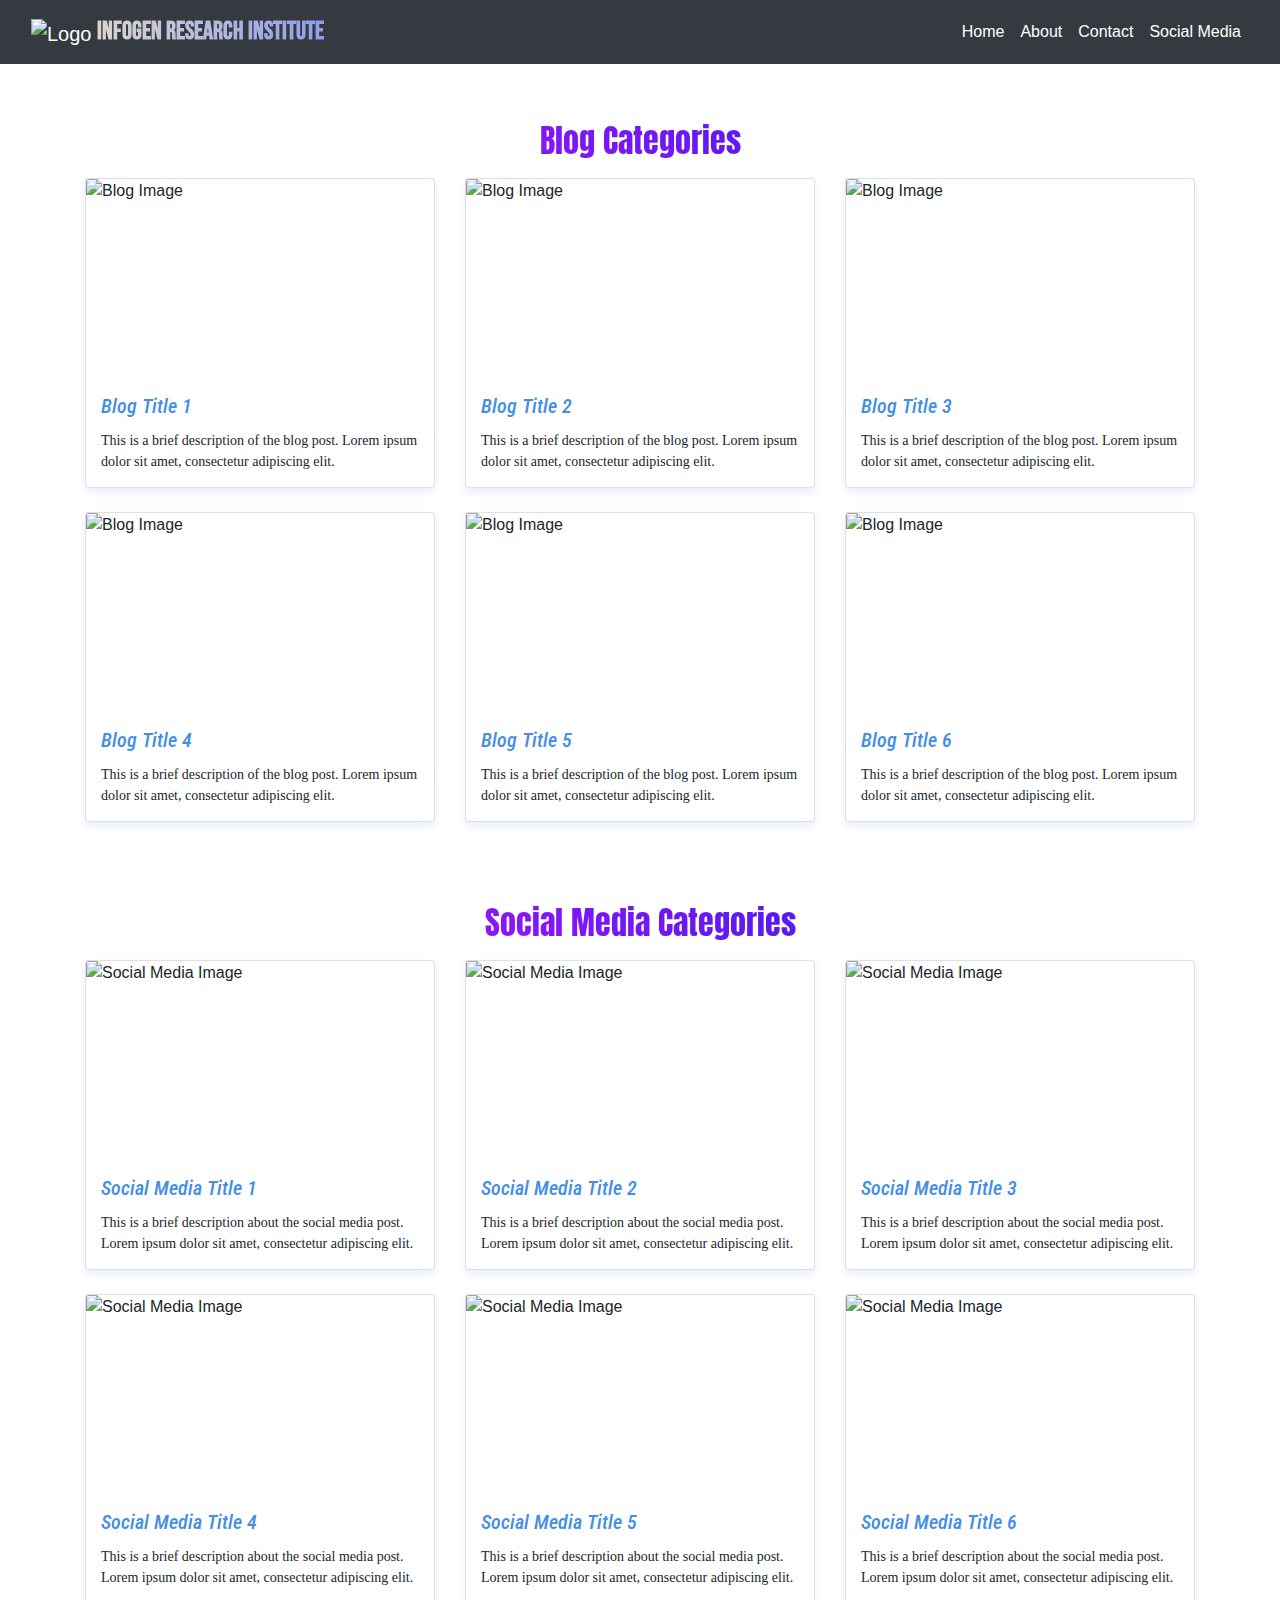
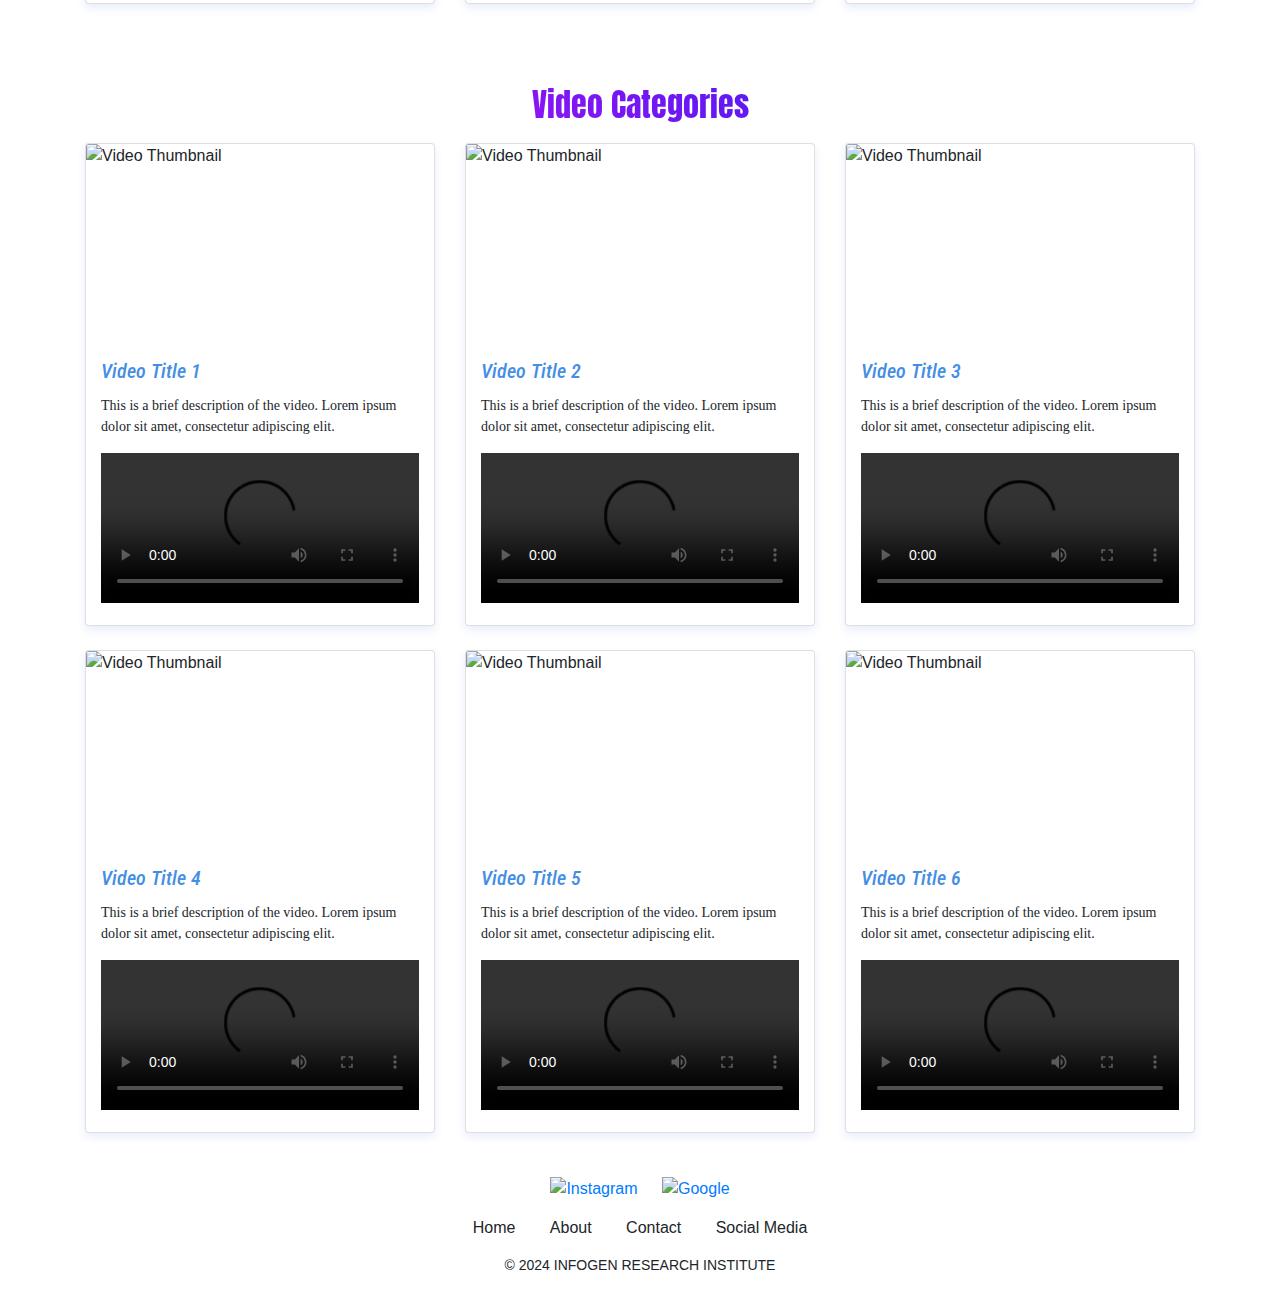
==== index.html @ 4086d079 "Add files via upload" ====
<!DOCTYPE html>
<html lang="en">
<head>
    <meta charset="UTF-8">
    <meta name="viewport" content="width=device-width, initial-scale=1.0">
    <title>INFOGEN RESEARCH INSTITUTE</title>
    <link href="https://cdn.jsdelivr.net/npm/bootstrap@5.3.0/dist/css/bootstrap.min.css" rel="stylesheet">
    <link rel="stylesheet" href="https://cdnjs.cloudflare.com/ajax/libs/font-awesome/6.5.1/css/all.min.css" integrity="sha512-DTOQO9RWCH3ppGqcWaEA1BIZOC6xxalwEsw9c2QQeAIftl+Vegovlnee1c9QX4TctnWMn13TZye+giMm8e2LwA==" crossorigin="anonymous" referrerpolicy="no-referrer" />
    <link rel="stylesheet" href="style.css">
   <!-- Bootstrap CSS -->
  <link href="https://stackpath.bootstrapcdn.com/bootstrap/4.5.2/css/bootstrap.min.css" rel="stylesheet">

  <!-- Google Fonts: Bebas Neue (or any other Marvel-like font) -->
  <link href="https://fonts.googleapis.com/css2?family=Bebas+Neue&family=Roboto+Condensed&family=Oswald&family=Anton&display=swap" rel="stylesheet">


</head>
<body>

<!-- Navbar -->
<nav class="navbar navbar-expand-lg navbar-dark bg-dark">
    <div class="container-fluid">
        <a class="navbar-brand" href="#">
            <img src="images/logo.png" alt="Logo" width="50" height="50">
            <span class="gradient-text"> INFOGEN RESEARCH INSTITUTE</span>
        </a>
        <button class="navbar-toggler" type="button" data-bs-toggle="collapse" data-bs-target="#navbarNav" aria-controls="navbarNav" aria-expanded="false" aria-label="Toggle navigation">
            <span class="navbar-toggler-icon"></span>
        </button>
        <div class="collapse navbar-collapse justify-content-end" id="navbarNav">
            <ul class="navbar-nav">
                <li class="nav-item">
                    <a class="nav-link active" aria-current="page" ><span class="underline-hover">Home</span></a>
                </li>
                <li class="nav-item">
                    <a class="nav-link" href="About.html"><span class="underline-hover">About</span></a>
                </li>
                <li class="nav-item">
                    <a class="nav-link" href="contact.html"><span class="underline-hover">Contact</span></a>
                </li>
                <li class="nav-item">
                    <a class="nav-link" href="https://www.instagram.com/infogen_rc?igsh=MWQOemgbng2MDY3Mw=="><span  class="underline-hover">Social Media</span></a>
                </li>
            </ul>
        </div>
    </div>
</nav>


<!-- Blog Section -->
<div class="container mt-5">
    <h2 class="jump">Blog Categories</h2>
    <div class="row">
        <!-- Blog Post 1 -->
        <div class="col-md-4 mb-4">
            <div class="card">
                <img src="images/images1.jpeg" class="card-img-top" alt="Blog Image">
                <div class="card-body">
                    <h5 class="card-title">Blog Title 1</h5>
                    <p class="card-text">This is a brief description of the blog post. Lorem ipsum dolor sit amet, consectetur adipiscing elit.</p>
                </div>
            </div>
        </div>
        <!-- Blog Post 2 -->
        <div class="col-md-4 mb-4">
            <div class="card">
                <img src="images/images1.jpeg" class="card-img-top" alt="Blog Image">
                <div class="card-body">
                    <h5 class="card-title">Blog Title 2</h5>
                    <p class="card-text">This is a brief description of the blog post. Lorem ipsum dolor sit amet, consectetur adipiscing elit.</p>
                </div>
            </div>
        </div>
        <!-- Blog Post 3 -->
        <div class="col-md-4 mb-4">
            <div class="card">
                <img src="images/images1.jpeg" class="card-img-top" alt="Blog Image">
                <div class="card-body">
                    <h5 class="card-title">Blog Title 3</h5>
                    <p class="card-text">This is a brief description of the blog post. Lorem ipsum dolor sit amet, consectetur adipiscing elit.</p>
                </div>
            </div>
        </div>
        <!-- Blog Post 4 -->
        <div class="col-md-4 mb-4">
            <div class="card">
                <img src="images/image3.jpeg" class="card-img-top" alt="Blog Image">
                <div class="card-body">
                    <h5 class="card-title">Blog Title 4</h5>
                    <p class="card-text">This is a brief description of the blog post. Lorem ipsum dolor sit amet, consectetur adipiscing elit.</p>
                </div>
            </div>
        </div>
         <!-- Blog Post 5 -->
         <div class="col-md-4 mb-4">
            <div class="card">
                <img src="images/image3.jpeg" class="card-img-top" alt="Blog Image">
                <div class="card-body">
                    <h5 class="card-title">Blog Title 5</h5>
                    <p class="card-text">This is a brief description of the blog post. Lorem ipsum dolor sit amet, consectetur adipiscing elit.</p>
                </div>
            </div>
        </div>
        <!-- Blog Post 6 -->
        <div class="col-md-4 mb-4">
            <div class="card">
                <img src="images/image3.jpeg" class="card-img-top" alt="Blog Image">
                <div class="card-body">
                    <h5 class="card-title">Blog Title 6</h5>
                    <p class="card-text">This is a brief description of the blog post. Lorem ipsum dolor sit amet, consectetur adipiscing elit.</p>
                </div>
            </div>
        </div>
    </div>
</div>

<!-- Social Media Section -->
<div class="container mt-5">
    <h2>Social Media Categories</h2>
    <div class="row">
        <!-- Social Media Post 1 -->
        <div class="col-md-4 mb-4">
            <div class="card">
                <img src="images/images2.jpeg" class="card-img-top" alt="Social Media Image">
                <div class="card-body">
                    <h5 class="card-title">Social Media Title 1</h5>
                    <p class="card-text">This is a brief description about the social media post. Lorem ipsum dolor sit amet, consectetur adipiscing elit.</p>
                </div>
            </div>
        </div>
        <!-- Social Media Post 2 -->
        <div class="col-md-4 mb-4">
            <div class="card">
                <img src="images/images2.jpeg" class="card-img-top" alt="Social Media Image">
                <div class="card-body">
                    <h5 class="card-title">Social Media Title 2</h5>
                    <p class="card-text">This is a brief description about the social media post. Lorem ipsum dolor sit amet, consectetur adipiscing elit.</p>
                </div>
            </div>
        </div>
        <!-- Social Media Post 3 -->
        <div class="col-md-4 mb-4">
            <div class="card">
                <img src="images/images2.jpeg" class="card-img-top" alt="Social Media Image">
                <div class="card-body">
                    <h5 class="card-title">Social Media Title 3</h5>
                    <p class="card-text">This is a brief description about the social media post. Lorem ipsum dolor sit amet, consectetur adipiscing elit.</p>
                </div>
            </div>
        </div>
        <!-- Social Media Post 4 -->
        <div class="col-md-4 mb-4">
            <div class="card">
                <img src="images/images2.jpeg" class="card-img-top" alt="Social Media Image">
                <div class="card-body">
                    <h5 class="card-title">Social Media Title 4</h5>
                    <p class="card-text">This is a brief description about the social media post. Lorem ipsum dolor sit amet, consectetur adipiscing elit.</p>
                </div>
            </div>
        </div>

        <!-- Social Media Post 5 -->
        <div class="col-md-4 mb-4">
            <div class="card">
                <img src="images/images2.jpeg" class="card-img-top" alt="Social Media Image">
                <div class="card-body">
                    <h5 class="card-title">Social Media Title 5</h5>
                    <p class="card-text">This is a brief description about the social media post. Lorem ipsum dolor sit amet, consectetur adipiscing elit.</p>
                </div>
            </div>
        </div>

        <!-- Social Media Post 6 -->
        <div class="col-md-4 mb-4">
            <div class="card">
                <img src="images/images2.jpeg" class="card-img-top" alt="Social Media Image">
                <div class="card-body">
                    <h5 class="card-title">Social Media Title 6</h5>
                    <p class="card-text">This is a brief description about the social media post. Lorem ipsum dolor sit amet, consectetur adipiscing elit.</p>
                </div>
            </div>
        </div>
    </div>
</div>

 <!-- Video Categories Section -->
<div class="container mt-5">
    <h2>Video Categories</h2>
    <div class="row">
        <!-- Video Post 1 -->
        <div class="col-md-4 mb-4">
            <div class="card">
                <img src="images/back4k.jpg" class="card-img-top" alt="Video Thumbnail">
                <div class="card-body">
                    <h5 class="card-title">Video Title 1</h5>
                    <p class="card-text">This is a brief description of the video. Lorem ipsum dolor sit amet, consectetur adipiscing elit.</p>
                    <video controls class="w-100">
                        <source src="video1.mp4" type="video/mp4">
                        Your browser does not support the video tag.
                    </video>
                </div>
            </div>
        </div>
        <!-- Video Post 2 -->
        <div class="col-md-4 mb-4">
            <div class="card">
                <img src="images/back4k.jpg" class="card-img-top" alt="Video Thumbnail">
                <div class="card-body">
                    <h5 class="card-title">Video Title 2</h5>
                    <p class="card-text">This is a brief description of the video. Lorem ipsum dolor sit amet, consectetur adipiscing elit.</p>
                    <video controls class="w-100">
                        <source src="video2.mp4" type="video/mp4">
                        Your browser does not support the video tag.
                    </video>
                </div>
            </div>
        </div>

         <!-- Video Post 3 -->
         <div class="col-md-4 mb-4">
            <div class="card">
                <img src="images/back4k.jpg" class="card-img-top" alt="Video Thumbnail">
                <div class="card-body">
                    <h5 class="card-title">Video Title 3</h5>
                    <p class="card-text">This is a brief description of the video. Lorem ipsum dolor sit amet, consectetur adipiscing elit.</p>
                    <video controls class="w-100">
                        <source src="video2.mp4" type="video/mp4">
                        Your browser does not support the video tag.
                    </video>
                </div>
            </div>
        </div>

        <!-- Video Post 4 -->
        <div class="col-md-4 mb-4">
            <div class="card">
                <img src="images/back4k.jpg" class="card-img-top" alt="Video Thumbnail">
                <div class="card-body">
                    <h5 class="card-title">Video Title 4</h5>
                    <p class="card-text">This is a brief description of the video. Lorem ipsum dolor sit amet, consectetur adipiscing elit.</p>
                    <video controls class="w-100">
                        <source src="video2.mp4" type="video/mp4">
                        Your browser does not support the video tag.
                    </video>
                </div>
            </div>
        </div>


        <!-- Video Post 5 -->
        <div class="col-md-4 mb-4">
            <div class="card">
                <img src="images/back4k.jpg" class="card-img-top" alt="Video Thumbnail">
                <div class="card-body">
                    <h5 class="card-title">Video Title 5</h5>
                    <p class="card-text">This is a brief description of the video. Lorem ipsum dolor sit amet, consectetur adipiscing elit.</p>
                    <video controls class="w-100">
                        <source src="video2.mp4" type="video/mp4">
                        Your browser does not support the video tag.
                    </video>
                </div>
            </div>
        </div>

         <!-- Video Post 6 -->
         <div class="col-md-4 mb-4">
            <div class="card">
                <img src="images/back4k.jpg" class="card-img-top" alt="Video Thumbnail">
                <div class="card-body">
                    <h5 class="card-title">Video Title 6</h5>
                    <p class="card-text">This is a brief description of the video. Lorem ipsum dolor sit amet, consectetur adipiscing elit.</p>
                    <video controls class="w-100">
                        <source src="video2.mp4" type="video/mp4">
                        Your browser does not support the video tag.
                    </video>
                </div>
            </div>
        </div>




        
        <footer>
            <div class="footer-container">
                <div class="social-media">
                    <a href="https://www.instagram.com/bcashift2?igsh=NHZ1c2p1cXhtNGRv" target="_blank">
                        <img src="https://upload.wikimedia.org/wikipedia/commons/a/a5/Instagram_icon.png" alt="Instagram" width="30" height="30">
                    </a>
                    <a href="https://www.patriciancollege.ac.in/" target="_blank">
                        <img src="https://upload.wikimedia.org/wikipedia/commons/4/4a/Logo_2013_Google.png" alt="Google" width="30" height="30">

                    </a>
                </div>
    
                <nav class="footer-nav">
                    <a href="#home">Home</a>
                    <a href="About.html">About</a>
                    <a href="#contact">Contact</a>
                    <a href="https://www.instagram.com/bcashift2?igsh=NHZ1c2p1cXhtNGRv">Social Media</a>
                </nav>
    
                <p>&copy; 2024 INFOGEN RESEARCH INSTITUTE</p>
            </div>
        </footer>
       


<script src="https://cdn.jsdelivr.net/npm/bootstrap@5.3.0/dist/js/bootstrap.bundle.min.js"></script>
</body>
</html>
---- style.css ----
body {
    font-family: 'Bebas Neue', sans-serif; /* Use your Google Font here */
    background-image: url('images/back4k.jpg'); /* Add your image path here */
    background-size: cover; /* Ensures the image covers the entire body */
    background-position: center; /* Centers the background image */
    background-attachment: fixed; /* Keeps the image fixed while scrolling */
    background-repeat: no-repeat; /* Prevents the image from repeating */
    margin: 0;
    padding: 0;
}

.card-title{
    font-style: italic;
    font-family: 'Roboto Condensed', sans-serif;
    color: #448EE4;
}

.card-text{
    font-family: 'Georgia', serif;
}

span{
    color: rgb(255, 255, 255);
}

.underline-hover {
    text-decoration: none; /* Remove default underline */
    position: relative; /* Position relative for pseudo-element positioning */
  }

  .underline-hover::after {
    content: ''; /* Create an empty pseudo-element */
    position: absolute; /* Position it absolutely */
    left: 0; /* Align it to the left of the parent element */
    bottom: 0; /* Position it at the bottom of the parent element */
    width: 100%; /* Make it as wide as the parent */
    height: 2px; /* Set the thickness of the underline */
    background-color: #0d99e5; /* Color of the underline */
    transform: scaleX(0); /* Initially hide the underline */
    transform-origin: bottom right; /* Scale from the right */
    transition: transform 0.3s ease; /* Smooth transition for the underline */
  }

  .underline-hover:hover::after {
    transform: scaleX(1); /* Show the underline on hover */
    transform-origin: bottom left; /* Scale from the left on hover */
  }



h2{
    color: lightblue;
    font-family: 'Anton', sans-serif;
  
    
}

.gradient-text {
            font-size: 25px;
            font-weight: bold;
            font-family: 'Bebas Neue', sans-serif;
            background: linear-gradient(270deg, #1580f1, #dbd4cf, green, #6a82fb, #dbd4cf);
            background-size: 600% 600%;
            -webkit-background-clip: text;
            -webkit-text-fill-color: transparent;
            animation: colorChange 10s ease infinite;
    
}

@keyframes colorChange {
    0% { background-position: 0% 50%; }
    50% { background-position: 100% 50%; }
    100% { background-position: 0% 50%; }
}


.card {
    box-shadow: 0 4px 8px rgba(30, 81, 236, 0.1);
    border-radius: 5px;
}

.card img {
    height: 200px;
    object-fit: cover;
}

.card:hover {
    transform: scale(1.05); /* Scale effect */
    transition: transform 0.3s ease; /* Smooth transition */
    background-color: rgb(189, 202, 208); /* Sky blue background on hover */
    box-shadow: 0 8px 16px rgba(0, 0, 0, 0.2); /* Adds shadow on hover */
}

.card .card-body {
    transition: background-color 0.3s ease; /* Ensure smooth transition for the card body */
    padding: 15px; /* Maintain padding for card content */
}









footer {
    text-align: center;
    padding: 20px 0;
}

.footer-container {
    display: flex;
    flex-direction: column;
    align-items: center;
}

.social-media a {
    margin: 0 10px;
}


.footer-nav {
    margin: 15px 0;
}

.footer-nav a {
    margin: 0 15px;
    text-decoration: none;
    font-size: 16px;
    color: inherit; /* Links will inherit the color based on your background */
}

.footer-nav a:hover {
    text-decoration: underline;
    color: whitesmoke;
}

p {
    font-size: 14px;
    margin: 10px 0;
}


@media (max-width: 700px) {
    .footerNav ul {
        flex-direction: column;
    }

    .footerNav ul li {
        width: 100%;
        text-align: center;
        margin: 10px;
    }

    .socialIcons a {
        padding: 8px;
        margin: 4px;
    }
}



h2 {
    background: linear-gradient(45deg, #dd0df9, #0a21ee); /* Gradient color for headings */
    -webkit-background-clip: text;
    -webkit-text-fill-color: transparent;
    background-clip: text;
    color: transparent;
    font-weight: bold;
    margin-bottom: 20px;
    padding: 10px;
    text-align: center;
}
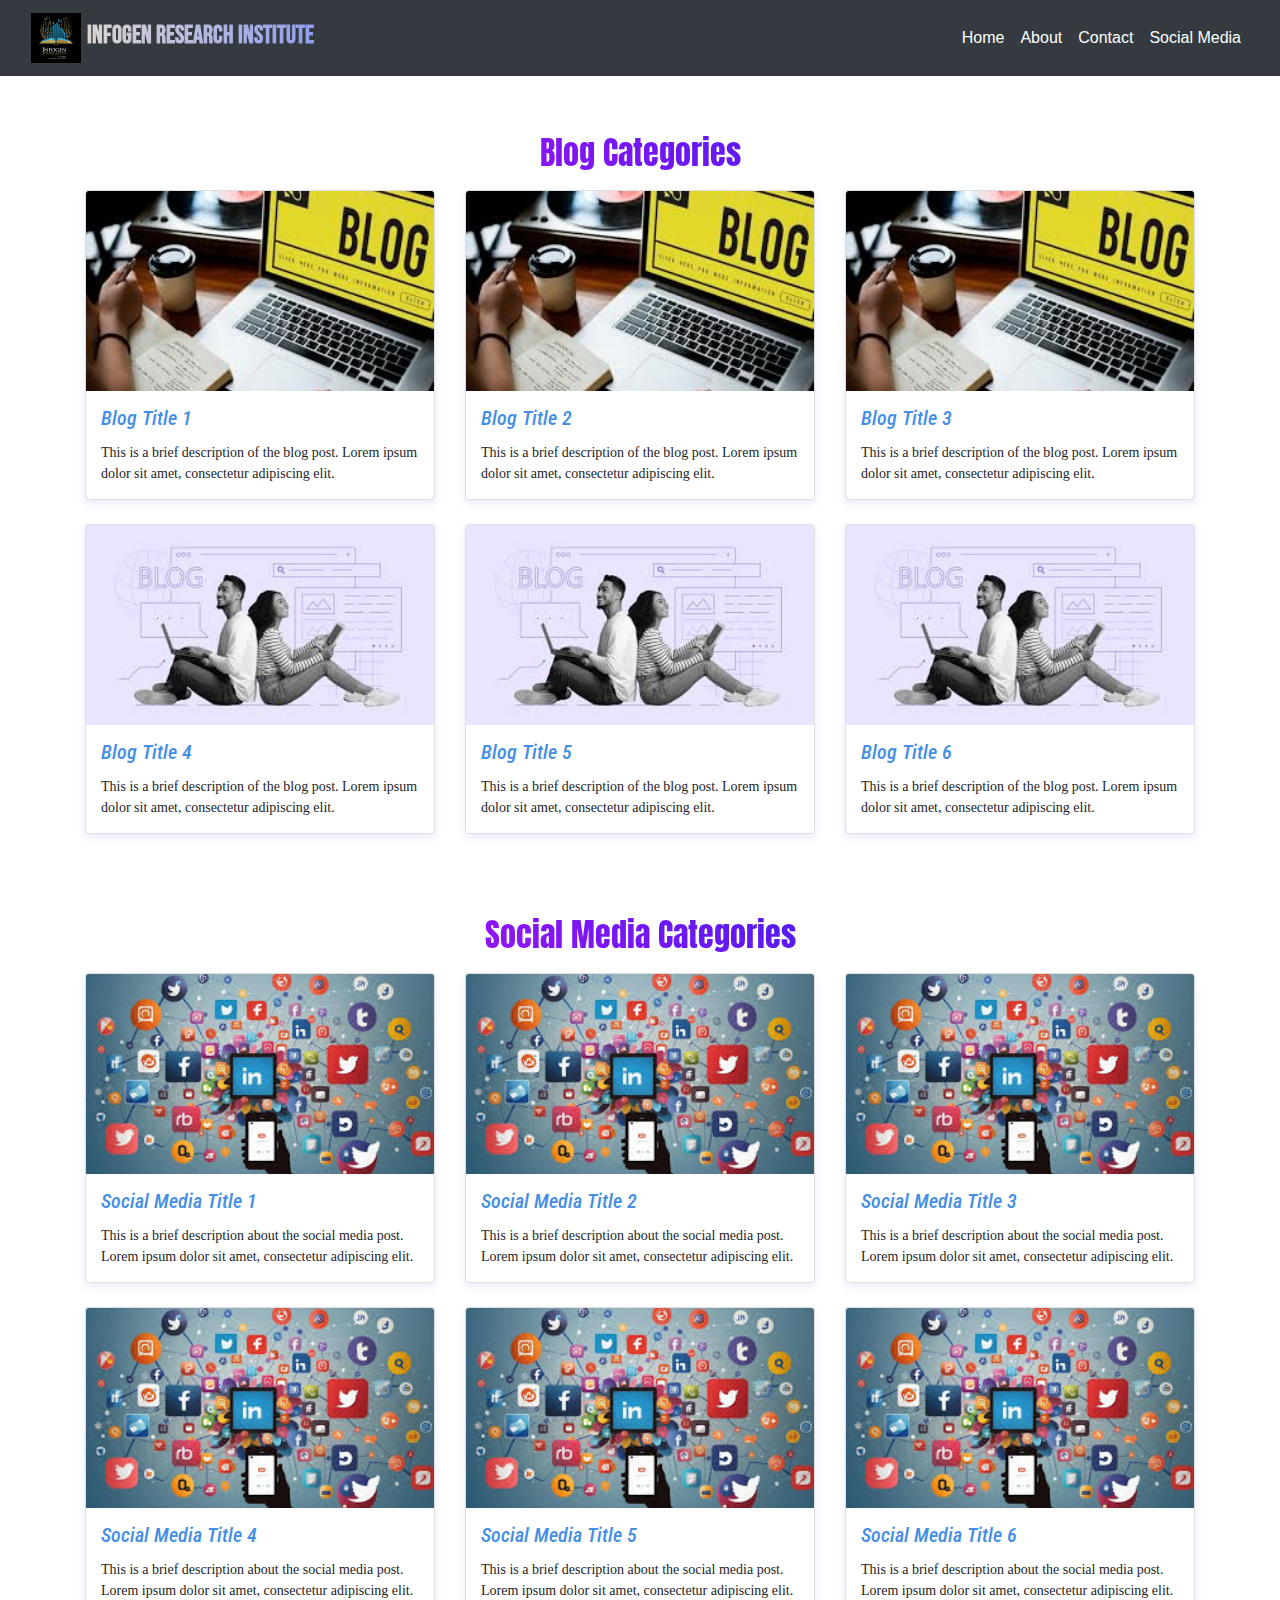
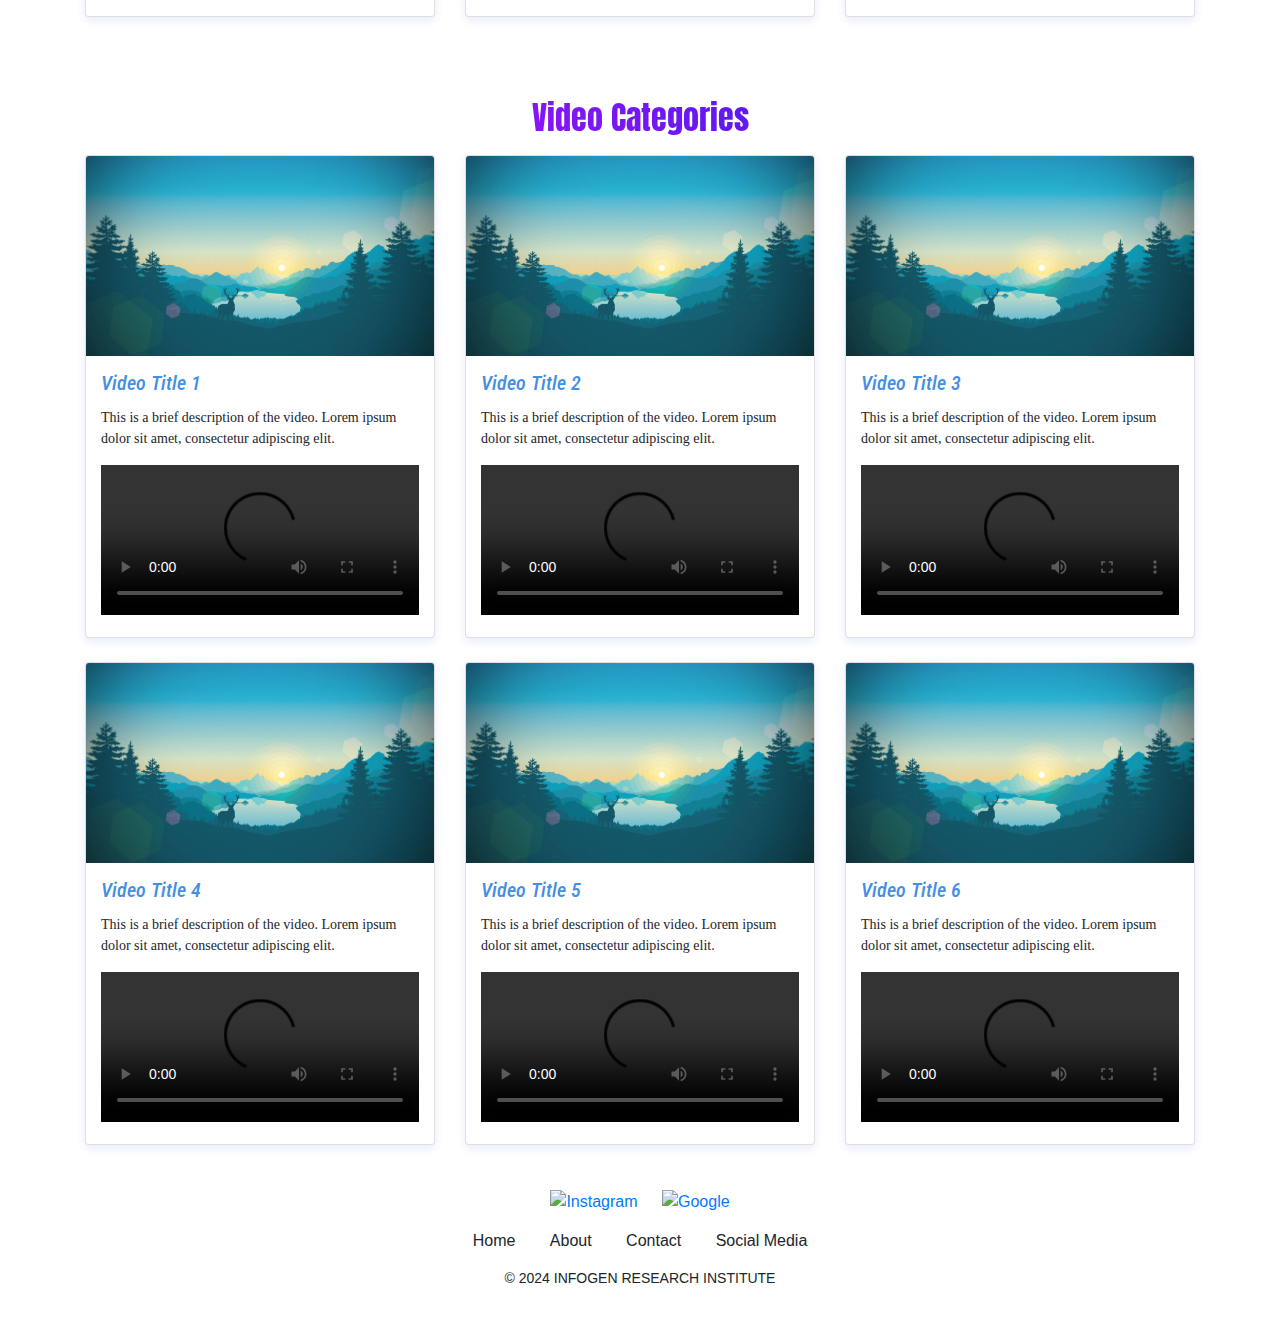
==== commit 107e8250: "index.html" ====
--- a/index.html
+++ b/index.html
@@ -21,7 +21,7 @@
 <nav class="navbar navbar-expand-lg navbar-dark bg-dark">
     <div class="container-fluid">
         <a class="navbar-brand" href="#">
-            <img src="images/logo.png" alt="Logo" width="50" height="50">
+            <img src="logo.png" alt="Logo" width="50" height="50">
             <span class="gradient-text"> INFOGEN RESEARCH INSTITUTE</span>
         </a>
         <button class="navbar-toggler" type="button" data-bs-toggle="collapse" data-bs-target="#navbarNav" aria-controls="navbarNav" aria-expanded="false" aria-label="Toggle navigation">
@@ -54,7 +54,7 @@
         <!-- Blog Post 1 -->
         <div class="col-md-4 mb-4">
             <div class="card">
-                <img src="images/images1.jpeg" class="card-img-top" alt="Blog Image">
+                <img src="images1.jpeg" class="card-img-top" alt="Blog Image">
                 <div class="card-body">
                     <h5 class="card-title">Blog Title 1</h5>
                     <p class="card-text">This is a brief description of the blog post. Lorem ipsum dolor sit amet, consectetur adipiscing elit.</p>
@@ -64,7 +64,7 @@
         <!-- Blog Post 2 -->
         <div class="col-md-4 mb-4">
             <div class="card">
-                <img src="images/images1.jpeg" class="card-img-top" alt="Blog Image">
+                <img src="images1.jpeg" class="card-img-top" alt="Blog Image">
                 <div class="card-body">
                     <h5 class="card-title">Blog Title 2</h5>
                     <p class="card-text">This is a brief description of the blog post. Lorem ipsum dolor sit amet, consectetur adipiscing elit.</p>
@@ -74,7 +74,7 @@
         <!-- Blog Post 3 -->
         <div class="col-md-4 mb-4">
             <div class="card">
-                <img src="images/images1.jpeg" class="card-img-top" alt="Blog Image">
+                <img src="images1.jpeg" class="card-img-top" alt="Blog Image">
                 <div class="card-body">
                     <h5 class="card-title">Blog Title 3</h5>
                     <p class="card-text">This is a brief description of the blog post. Lorem ipsum dolor sit amet, consectetur adipiscing elit.</p>
@@ -84,7 +84,7 @@
         <!-- Blog Post 4 -->
         <div class="col-md-4 mb-4">
             <div class="card">
-                <img src="images/image3.jpeg" class="card-img-top" alt="Blog Image">
+                <img src="image3.jpeg" class="card-img-top" alt="Blog Image">
                 <div class="card-body">
                     <h5 class="card-title">Blog Title 4</h5>
                     <p class="card-text">This is a brief description of the blog post. Lorem ipsum dolor sit amet, consectetur adipiscing elit.</p>
@@ -94,7 +94,7 @@
          <!-- Blog Post 5 -->
          <div class="col-md-4 mb-4">
             <div class="card">
-                <img src="images/image3.jpeg" class="card-img-top" alt="Blog Image">
+                <img src="image3.jpeg" class="card-img-top" alt="Blog Image">
                 <div class="card-body">
                     <h5 class="card-title">Blog Title 5</h5>
                     <p class="card-text">This is a brief description of the blog post. Lorem ipsum dolor sit amet, consectetur adipiscing elit.</p>
@@ -104,7 +104,7 @@
         <!-- Blog Post 6 -->
         <div class="col-md-4 mb-4">
             <div class="card">
-                <img src="images/image3.jpeg" class="card-img-top" alt="Blog Image">
+                <img src="image3.jpeg" class="card-img-top" alt="Blog Image">
                 <div class="card-body">
                     <h5 class="card-title">Blog Title 6</h5>
                     <p class="card-text">This is a brief description of the blog post. Lorem ipsum dolor sit amet, consectetur adipiscing elit.</p>
@@ -121,7 +121,7 @@
         <!-- Social Media Post 1 -->
         <div class="col-md-4 mb-4">
             <div class="card">
-                <img src="images/images2.jpeg" class="card-img-top" alt="Social Media Image">
+                <img src="images2.jpeg" class="card-img-top" alt="Social Media Image">
                 <div class="card-body">
                     <h5 class="card-title">Social Media Title 1</h5>
                     <p class="card-text">This is a brief description about the social media post. Lorem ipsum dolor sit amet, consectetur adipiscing elit.</p>
@@ -131,7 +131,7 @@
         <!-- Social Media Post 2 -->
         <div class="col-md-4 mb-4">
             <div class="card">
-                <img src="images/images2.jpeg" class="card-img-top" alt="Social Media Image">
+                <img src="images2.jpeg" class="card-img-top" alt="Social Media Image">
                 <div class="card-body">
                     <h5 class="card-title">Social Media Title 2</h5>
                     <p class="card-text">This is a brief description about the social media post. Lorem ipsum dolor sit amet, consectetur adipiscing elit.</p>
@@ -141,7 +141,7 @@
         <!-- Social Media Post 3 -->
         <div class="col-md-4 mb-4">
             <div class="card">
-                <img src="images/images2.jpeg" class="card-img-top" alt="Social Media Image">
+                <img src="images2.jpeg" class="card-img-top" alt="Social Media Image">
                 <div class="card-body">
                     <h5 class="card-title">Social Media Title 3</h5>
                     <p class="card-text">This is a brief description about the social media post. Lorem ipsum dolor sit amet, consectetur adipiscing elit.</p>
@@ -151,7 +151,7 @@
         <!-- Social Media Post 4 -->
         <div class="col-md-4 mb-4">
             <div class="card">
-                <img src="images/images2.jpeg" class="card-img-top" alt="Social Media Image">
+                <img src="images2.jpeg" class="card-img-top" alt="Social Media Image">
                 <div class="card-body">
                     <h5 class="card-title">Social Media Title 4</h5>
                     <p class="card-text">This is a brief description about the social media post. Lorem ipsum dolor sit amet, consectetur adipiscing elit.</p>
@@ -162,7 +162,7 @@
         <!-- Social Media Post 5 -->
         <div class="col-md-4 mb-4">
             <div class="card">
-                <img src="images/images2.jpeg" class="card-img-top" alt="Social Media Image">
+                <img src="images2.jpeg" class="card-img-top" alt="Social Media Image">
                 <div class="card-body">
                     <h5 class="card-title">Social Media Title 5</h5>
                     <p class="card-text">This is a brief description about the social media post. Lorem ipsum dolor sit amet, consectetur adipiscing elit.</p>
@@ -173,7 +173,7 @@
         <!-- Social Media Post 6 -->
         <div class="col-md-4 mb-4">
             <div class="card">
-                <img src="images/images2.jpeg" class="card-img-top" alt="Social Media Image">
+                <img src="images2.jpeg" class="card-img-top" alt="Social Media Image">
                 <div class="card-body">
                     <h5 class="card-title">Social Media Title 6</h5>
                     <p class="card-text">This is a brief description about the social media post. Lorem ipsum dolor sit amet, consectetur adipiscing elit.</p>
@@ -190,7 +190,7 @@
         <!-- Video Post 1 -->
         <div class="col-md-4 mb-4">
             <div class="card">
-                <img src="images/back4k.jpg" class="card-img-top" alt="Video Thumbnail">
+                <img src="back4k.jpg" class="card-img-top" alt="Video Thumbnail">
                 <div class="card-body">
                     <h5 class="card-title">Video Title 1</h5>
                     <p class="card-text">This is a brief description of the video. Lorem ipsum dolor sit amet, consectetur adipiscing elit.</p>
@@ -204,7 +204,7 @@
         <!-- Video Post 2 -->
         <div class="col-md-4 mb-4">
             <div class="card">
-                <img src="images/back4k.jpg" class="card-img-top" alt="Video Thumbnail">
+                <img src="back4k.jpg" class="card-img-top" alt="Video Thumbnail">
                 <div class="card-body">
                     <h5 class="card-title">Video Title 2</h5>
                     <p class="card-text">This is a brief description of the video. Lorem ipsum dolor sit amet, consectetur adipiscing elit.</p>
@@ -219,7 +219,7 @@
          <!-- Video Post 3 -->
          <div class="col-md-4 mb-4">
             <div class="card">
-                <img src="images/back4k.jpg" class="card-img-top" alt="Video Thumbnail">
+                <img src="back4k.jpg" class="card-img-top" alt="Video Thumbnail">
                 <div class="card-body">
                     <h5 class="card-title">Video Title 3</h5>
                     <p class="card-text">This is a brief description of the video. Lorem ipsum dolor sit amet, consectetur adipiscing elit.</p>
@@ -234,7 +234,7 @@
         <!-- Video Post 4 -->
         <div class="col-md-4 mb-4">
             <div class="card">
-                <img src="images/back4k.jpg" class="card-img-top" alt="Video Thumbnail">
+                <img src="back4k.jpg" class="card-img-top" alt="Video Thumbnail">
                 <div class="card-body">
                     <h5 class="card-title">Video Title 4</h5>
                     <p class="card-text">This is a brief description of the video. Lorem ipsum dolor sit amet, consectetur adipiscing elit.</p>
@@ -250,7 +250,7 @@
         <!-- Video Post 5 -->
         <div class="col-md-4 mb-4">
             <div class="card">
-                <img src="images/back4k.jpg" class="card-img-top" alt="Video Thumbnail">
+                <img src="back4k.jpg" class="card-img-top" alt="Video Thumbnail">
                 <div class="card-body">
                     <h5 class="card-title">Video Title 5</h5>
                     <p class="card-text">This is a brief description of the video. Lorem ipsum dolor sit amet, consectetur adipiscing elit.</p>
@@ -265,7 +265,7 @@
          <!-- Video Post 6 -->
          <div class="col-md-4 mb-4">
             <div class="card">
-                <img src="images/back4k.jpg" class="card-img-top" alt="Video Thumbnail">
+                <img src="back4k.jpg" class="card-img-top" alt="Video Thumbnail">
                 <div class="card-body">
                     <h5 class="card-title">Video Title 6</h5>
                     <p class="card-text">This is a brief description of the video. Lorem ipsum dolor sit amet, consectetur adipiscing elit.</p>
